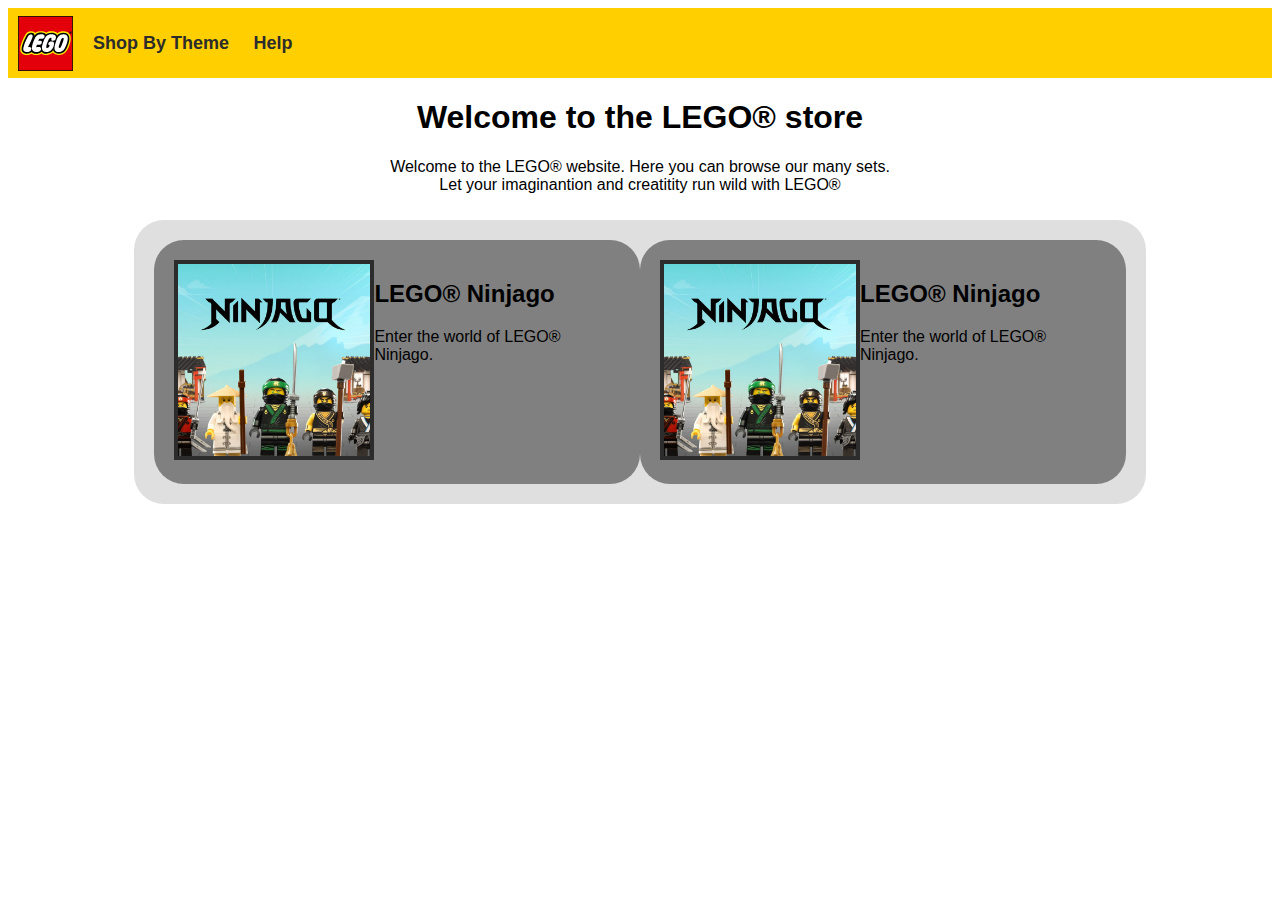
==== index.html @ f97c1113 "Worked on main page" ====
<!DOCTYPE html>
<html lang="en">
    <head>
        <title>Lego</title>
        <link rel="stylesheet" href="style.css">
        <link rel="icon" href="Imgs/Lego-Logo.svg">
    </head>

    <body>
        <div id="header">
            <img src="Imgs/Lego-Logo.svg" width="75" height="75">
            <ul>
                <li><a href="">Shop By Theme</a></li>
                <li><a href="">Help</a></li>
            </ul>
        </div>

        <div id="main">
            <div id = "welcome_text">
                <h1>Welcome to the LEGO&reg; store</h1>
                <p>Welcome to the LEGO&reg; website. Here you can browse our many sets.<br>
                    Let your imaginantion and creatitity run wild with LEGO&reg;</p>
            </div>

            <div id = "theme_container">
                <div class="theme">
                    <div class = "theme-img">
                        <img src="Imgs/ninjago-mainpage-crop.jpg" height="200px" width="200px">
                    </div>
                    <div class = "theme-text">
                        <h2>LEGO&reg; Ninjago</h2>
                        <p>Enter the world of LEGO&reg; Ninjago.</p>
                    </div>
                </div>
            
                <div class="theme">
                    <div class = "theme-img">
                        <img src="Imgs/ninjago-mainpage-crop.jpg" height="200px" width="200px">
                    </div>
                    <div class = "theme-text">
                        <h2>LEGO&reg; Ninjago</h2>
                        <p>Enter the world of LEGO&reg; Ninjago.</p>
                    </div>
                </div>
            </div>

            

        </div>

    </body>
</html>
---- style.css ----
*{
    box-sizing: border-box;
    font-family: sans-serif;
}

#header{
    background-color: #ffcf00;
    height: 70px;
    display: flex;
    align-items: center;
}

#header img{
    padding: 10px;
}

#header ul{
    list-style-type: none;
    margin: 0;
    padding: 0;
}

#header li{
    display: inline-block;
    padding: 10px;
    text-align: center;
    background-color: #ffcf00;
    font-size: large;
}

#header a{
    font-family: sans-serif;
    text-decoration: none;
    color: #2c2c2c;
    font-weight: bold;
}

#header a:hover{
    text-decoration: underline;
    text-decoration-style: solid; 
}

#main{
    display: flex;
    flex-direction: column;
    align-items: center;
    width: 80%;
    margin: auto;
    text-align: center;
}

main p{
    text-align: center;
}

#theme_container{
    margin: 10px;
    width: 100%;
    display: flex;
    padding: 20px;
    background-color: #DFDFDF;
    justify-content: space-evenly;
    border-radius: 30px;
}

.theme{
    display: flex;
    background-color: grey;
    border-radius: 30px;
    text-align: left;
    padding: 20px;
}

.theme img{
    border: #2c2c2c solid 4px;
}
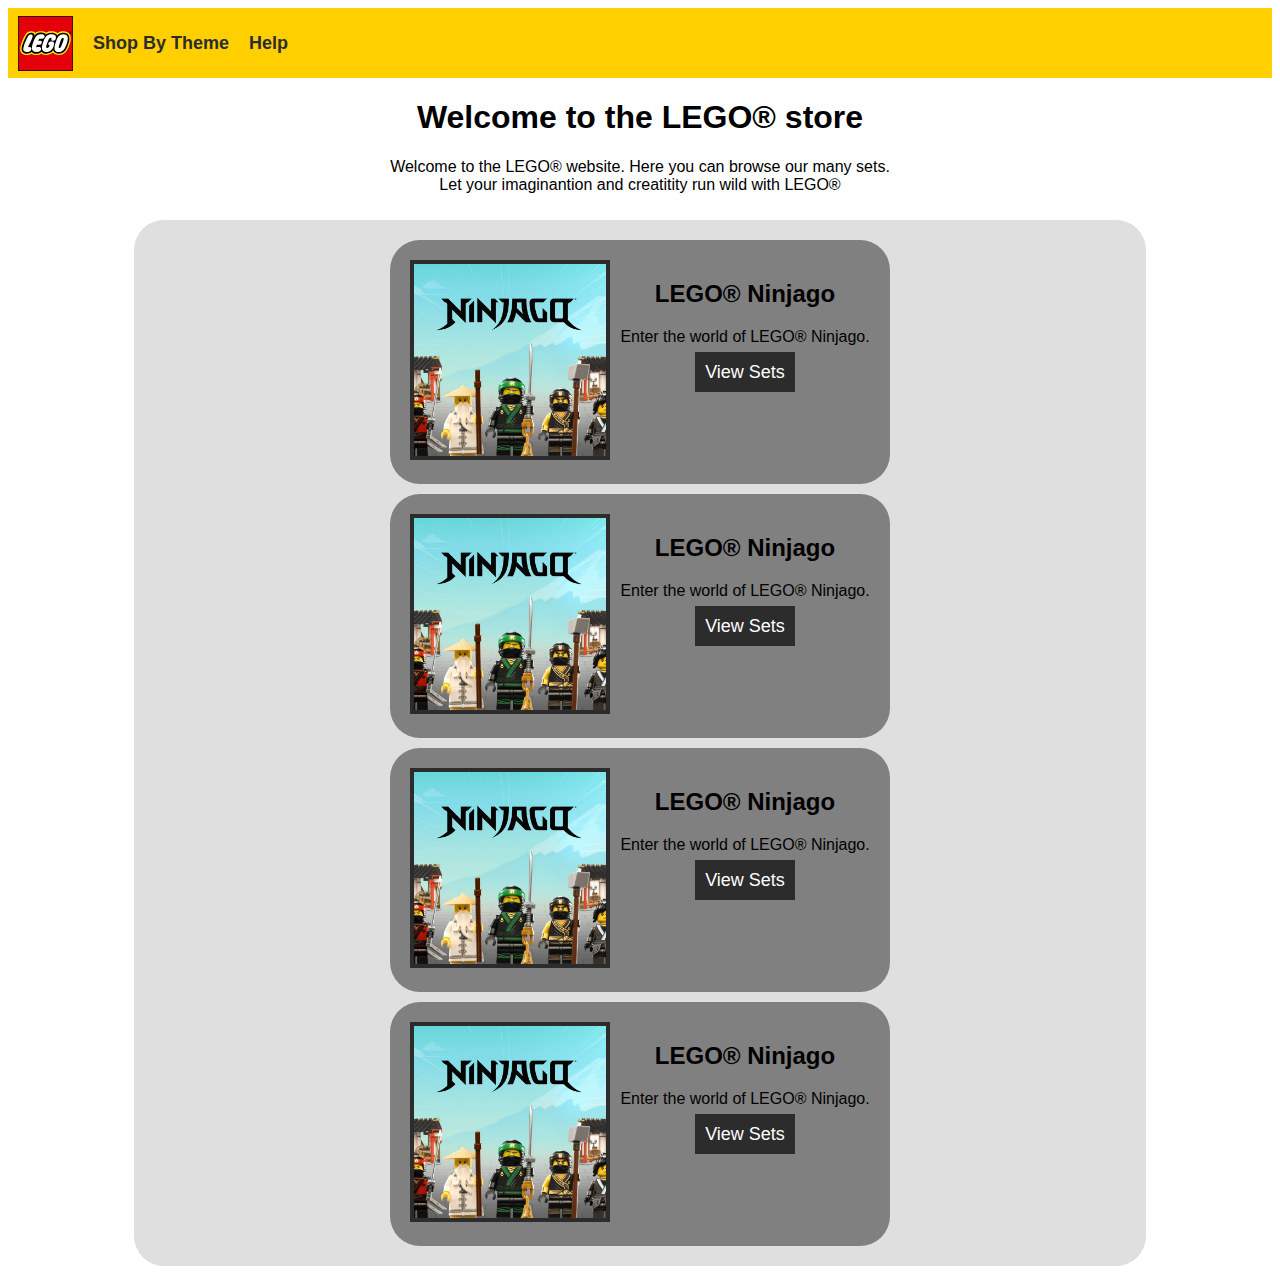
==== commit 677b80ee: "Worked on main page. Dropdown menu added" ====
--- a/index.html
+++ b/index.html
@@ -9,10 +9,15 @@
     <body>
         <div id="header">
             <img src="Imgs/Lego-Logo.svg" width="75" height="75">
-            <ul>
-                <li><a href="">Shop By Theme</a></li>
-                <li><a href="">Help</a></li>
-            </ul>
+            <div id = "dropdown">
+                <button>Shop By Theme</button>
+                <div id = "dropdown-content">
+                    <a href="#">Ninjago</a>
+                    <a href="#">Link 2</a>
+                    <a href="#">Link 3</a>
+                  </div>
+            </div>
+            <a href="">Help</a>
         </div>
 
         <div id="main">
@@ -30,6 +35,7 @@
                     <div class = "theme-text">
                         <h2>LEGO&reg; Ninjago</h2>
                         <p>Enter the world of LEGO&reg; Ninjago.</p>
+                        <a href="">View Sets</a>
                     </div>
                 </div>
             
@@ -40,9 +46,33 @@
                     <div class = "theme-text">
                         <h2>LEGO&reg; Ninjago</h2>
                         <p>Enter the world of LEGO&reg; Ninjago.</p>
+                        <a href="">View Sets</a>
+                    </div>
+                </div>
+
+                <div class="theme">
+                    <div class = "theme-img">
+                        <img src="Imgs/ninjago-mainpage-crop.jpg" height="200px" width="200px">
+                    </div>
+                    <div class = "theme-text">
+                        <h2>LEGO&reg; Ninjago</h2>
+                        <p>Enter the world of LEGO&reg; Ninjago.</p>
+                        <a href="">View Sets</a>
+                    </div>
+                </div>
+            
+                <div class="theme">
+                    <div class = "theme-img">
+                        <img src="Imgs/ninjago-mainpage-crop.jpg" height="200px" width="200px">
+                    </div>
+                    <div class = "theme-text">
+                        <h2>LEGO&reg; Ninjago</h2>
+                        <p>Enter the world of LEGO&reg; Ninjago.</p>
+                        <a href="">View Sets</a>
                     </div>
                 </div>
             </div>
+
 
             
 
--- a/style.css
+++ b/style.css
@@ -3,42 +3,65 @@
     font-family: sans-serif;
 }
 
+/* Header and Dropdown css */
 #header{
     background-color: #ffcf00;
     height: 70px;
     display: flex;
     align-items: center;
+    font-size: large;
+    text-align: center;
 }
 
 #header img{
     padding: 10px;
 }
 
-#header ul{
-    list-style-type: none;
-    margin: 0;
-    padding: 0;
+#header button{
+    background-color: #ffcf00;
+    border: none;
+    height: 70px;
 }
 
-#header li{
-    display: inline-block;
+#header a, #header button, #dropdown-content{
     padding: 10px;
-    text-align: center;
-    background-color: #ffcf00;
-    font-size: large;
-}
-
-#header a{
-    font-family: sans-serif;
     text-decoration: none;
     color: #2c2c2c;
     font-weight: bold;
+    font-size: large;
+    text-align: center;
 }
 
-#header a:hover{
+#header a:hover, #dropdown:hover button{
     text-decoration: underline;
     text-decoration-style: solid; 
 }
+
+
+#dropdown {
+    position: relative;
+    display: inline-block;
+}
+
+#dropdown-content{
+    display: none;
+    position: absolute;
+    width: 100%;
+    overflow: auto;
+    background-color: #DFDFDF;
+    z-index: 1; /*Places content in front of everything else*/
+}
+
+#dropdown-content a {
+    display: block;
+}
+
+
+#dropdown:hover #dropdown-content{
+    display: block;
+}
+
+/* End of Header and Dropdown css */
 
 #main{
     display: flex;
@@ -54,21 +77,38 @@
 }
 
 #theme_container{
+    display: flex;
+    flex-wrap: wrap;
+    gap: 10px 30px;
     margin: 10px;
     width: 100%;
-    display: flex;
     padding: 20px;
     background-color: #DFDFDF;
-    justify-content: space-evenly;
+    justify-content: center;
     border-radius: 30px;
 }
 
 .theme{
     display: flex;
+    gap: 10px;
     background-color: grey;
     border-radius: 30px;
-    text-align: left;
+    text-align: center;
     padding: 20px;
+}
+
+.theme-text a{
+    background-color: #2c2c2c;
+    color: #ffffff;
+    text-decoration: none;
+    font-size: large;
+    padding: 10px;
+}
+
+.theme-text a:hover{
+    background-color: black;
+    color: #ffffff;
+    font-weight: bold;
 }
 
 .theme img{
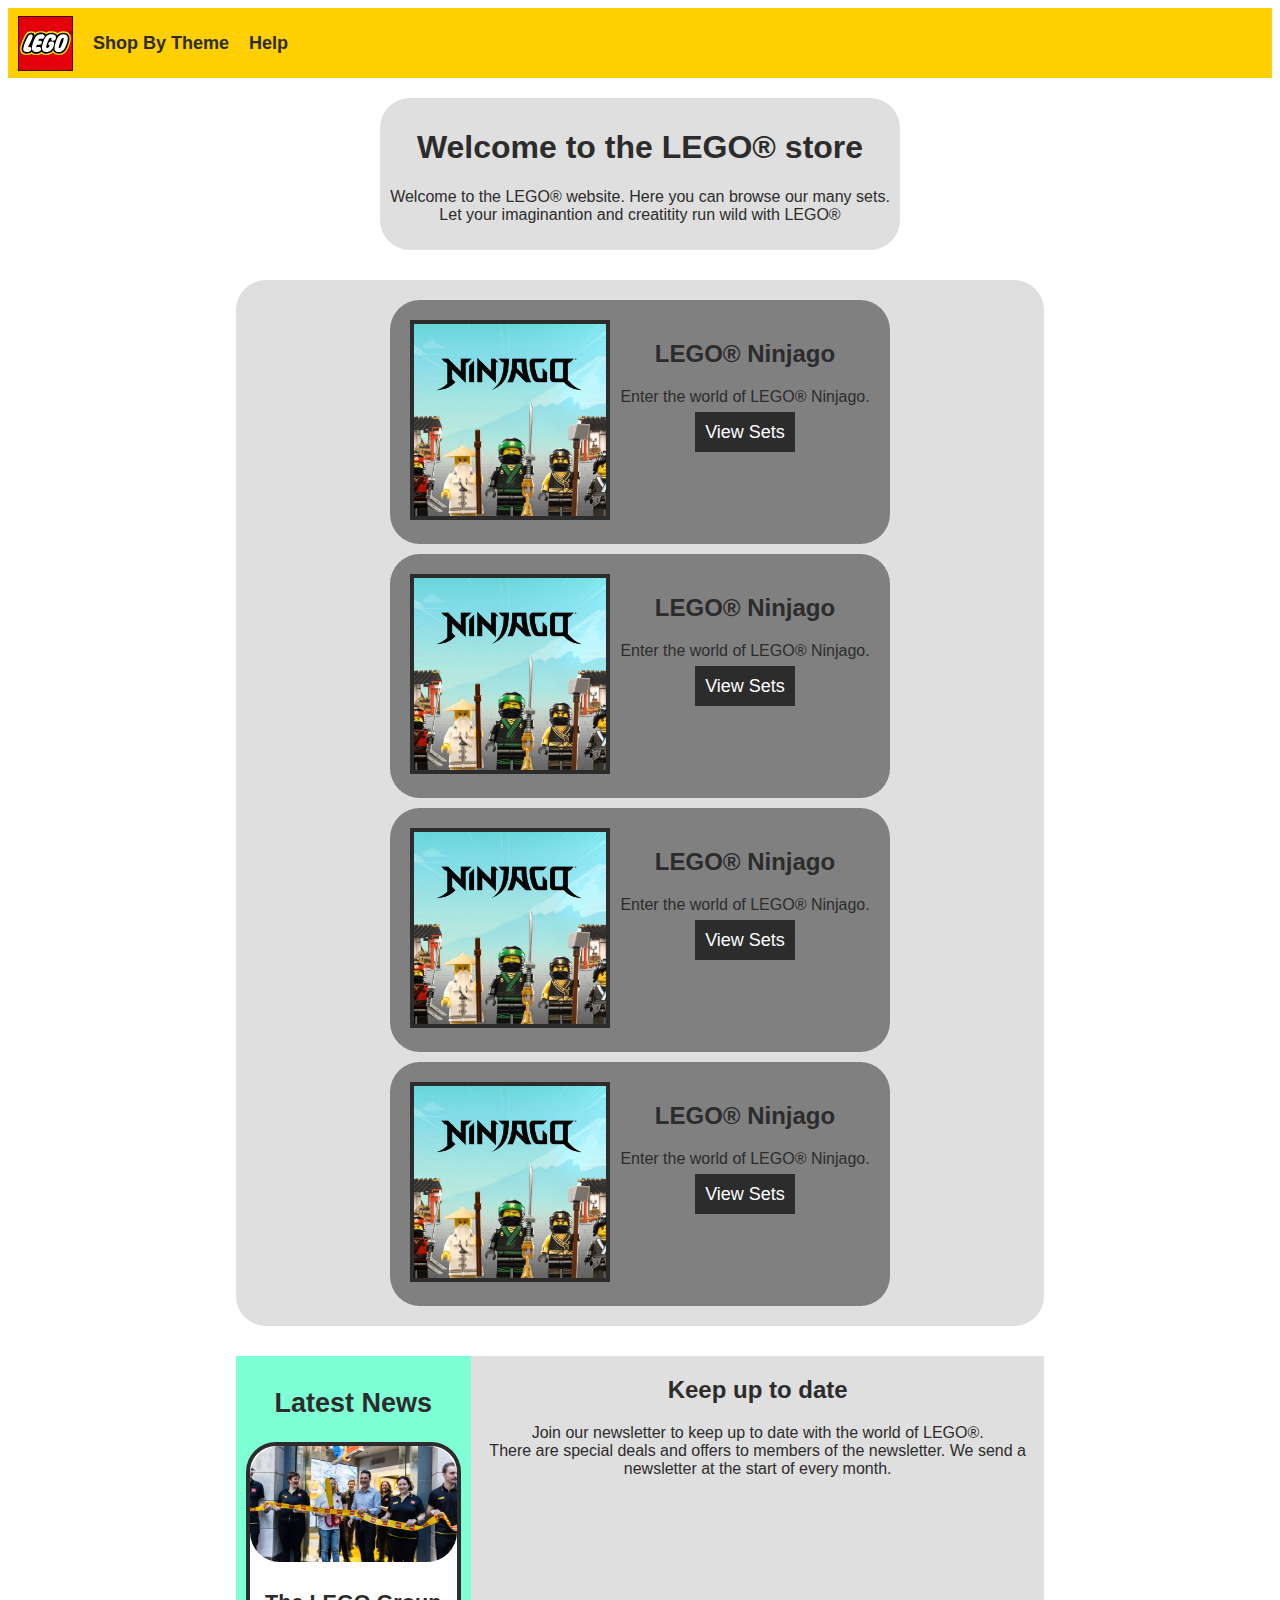
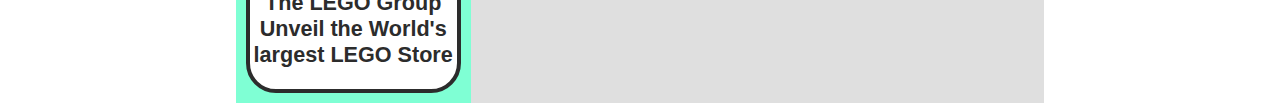
==== commit 5d21d145: "Added news section to main page" ====
--- a/index.html
+++ b/index.html
@@ -12,9 +12,9 @@
             <div id = "dropdown">
                 <button>Shop By Theme</button>
                 <div id = "dropdown-content">
-                    <a href="#">Ninjago</a>
-                    <a href="#">Link 2</a>
-                    <a href="#">Link 3</a>
+                    <a href="">Ninjago</a>
+                    <a href="">City</a>
+                    <a href="">Classic</a>
                   </div>
             </div>
             <a href="">Help</a>
@@ -30,7 +30,7 @@
             <div id = "theme_container">
                 <div class="theme">
                     <div class = "theme-img">
-                        <img src="Imgs/ninjago-mainpage-crop.jpg" height="200px" width="200px">
+                        <img src="Imgs/ninjago-mainpage-crop.jpg" alt="" height="200px" width="200px">
                     </div>
                     <div class = "theme-text">
                         <h2>LEGO&reg; Ninjago</h2>
@@ -41,7 +41,7 @@
             
                 <div class="theme">
                     <div class = "theme-img">
-                        <img src="Imgs/ninjago-mainpage-crop.jpg" height="200px" width="200px">
+                        <img src="Imgs/ninjago-mainpage-crop.jpg" alt="" height="200px" width="200px">
                     </div>
                     <div class = "theme-text">
                         <h2>LEGO&reg; Ninjago</h2>
@@ -52,7 +52,7 @@
 
                 <div class="theme">
                     <div class = "theme-img">
-                        <img src="Imgs/ninjago-mainpage-crop.jpg" height="200px" width="200px">
+                        <img src="Imgs/ninjago-mainpage-crop.jpg" alt="" height="200px" width="200px">
                     </div>
                     <div class = "theme-text">
                         <h2>LEGO&reg; Ninjago</h2>
@@ -63,7 +63,7 @@
             
                 <div class="theme">
                     <div class = "theme-img">
-                        <img src="Imgs/ninjago-mainpage-crop.jpg" height="200px" width="200px">
+                        <img src="Imgs/ninjago-mainpage-crop.jpg" alt="" height="200px" width="200px">
                     </div>
                     <div class = "theme-text">
                         <h2>LEGO&reg; Ninjago</h2>
@@ -73,7 +73,22 @@
                 </div>
             </div>
 
-
+            <div id = "news-container">
+                <div id = "latest-news">
+                    <h2>Latest News</h2>
+                    <a href = "https://www.lego.com/en-ie/aboutus/news/2023/november/the-lego-group-unveil-the-world-s-largest-lego-store">
+                        <img src="Imgs/news.jpg" alt="Lego staff opening the store" width="100%" height="auto">
+                        <p>The LEGO Group Unveil the World's largest LEGO Store</p>
+                    </a>
+                </div>
+                <div id = "news-letter">
+                    <h2>Keep up to date</h2>
+                    <p>Join our newsletter to keep up to date with the world of LEGO&reg;.<br>
+                        There are special deals and offers to members of the newsletter.
+                        We send a newsletter at the start of every month.
+                    </p>
+                </div>
+            </div>
             
 
         </div>
--- a/style.css
+++ b/style.css
@@ -1,6 +1,7 @@
 *{
     box-sizing: border-box;
     font-family: sans-serif;
+    color: #2c2c2c;
 }
 
 /* Header and Dropdown css */
@@ -26,7 +27,6 @@
 #header a, #header button, #dropdown-content{
     padding: 10px;
     text-decoration: none;
-    color: #2c2c2c;
     font-weight: bold;
     font-size: large;
     text-align: center;
@@ -63,9 +63,18 @@
 
 /* End of Header and Dropdown css */
 
+#welcome_text{
+    background-color: #DFDFDF;
+    border-radius: 30px;
+    margin-top: 20px;
+    padding: 10px;
+}
+
+
 #main{
     display: flex;
     flex-direction: column;
+    gap: 20px;
     align-items: center;
     width: 80%;
     margin: auto;
@@ -81,7 +90,7 @@
     flex-wrap: wrap;
     gap: 10px 30px;
     margin: 10px;
-    width: 100%;
+    width: 80%;
     padding: 20px;
     background-color: #DFDFDF;
     justify-content: center;
@@ -114,3 +123,44 @@
 .theme img{
     border: #2c2c2c solid 4px;
 }
+
+/* Start of news CSS */
+#news-container{
+    display: flex;
+    background-color: #DFDFDF;
+    width: 80%;
+}
+
+#latest-news{
+    display: flex;
+    flex-direction: column;
+    gap: 0px;
+    width: 40%;
+    padding: 10px;
+    font-size: large;
+    font-weight: bold;
+    background-color: aquamarine;
+}
+
+#latest-news a{
+    background-color: #ffffff;
+    font-weight: bold;
+    font-size: larger;
+    text-align: center;
+    text-decoration: none;
+    border-radius: 30px;
+    border: #2c2c2c solid 4px;
+}
+
+
+#latest-news a:hover{
+    border: black solid 4px;
+}
+
+#latest-news img{
+    border-radius: 30px;
+}
+
+#news-letter{
+
+}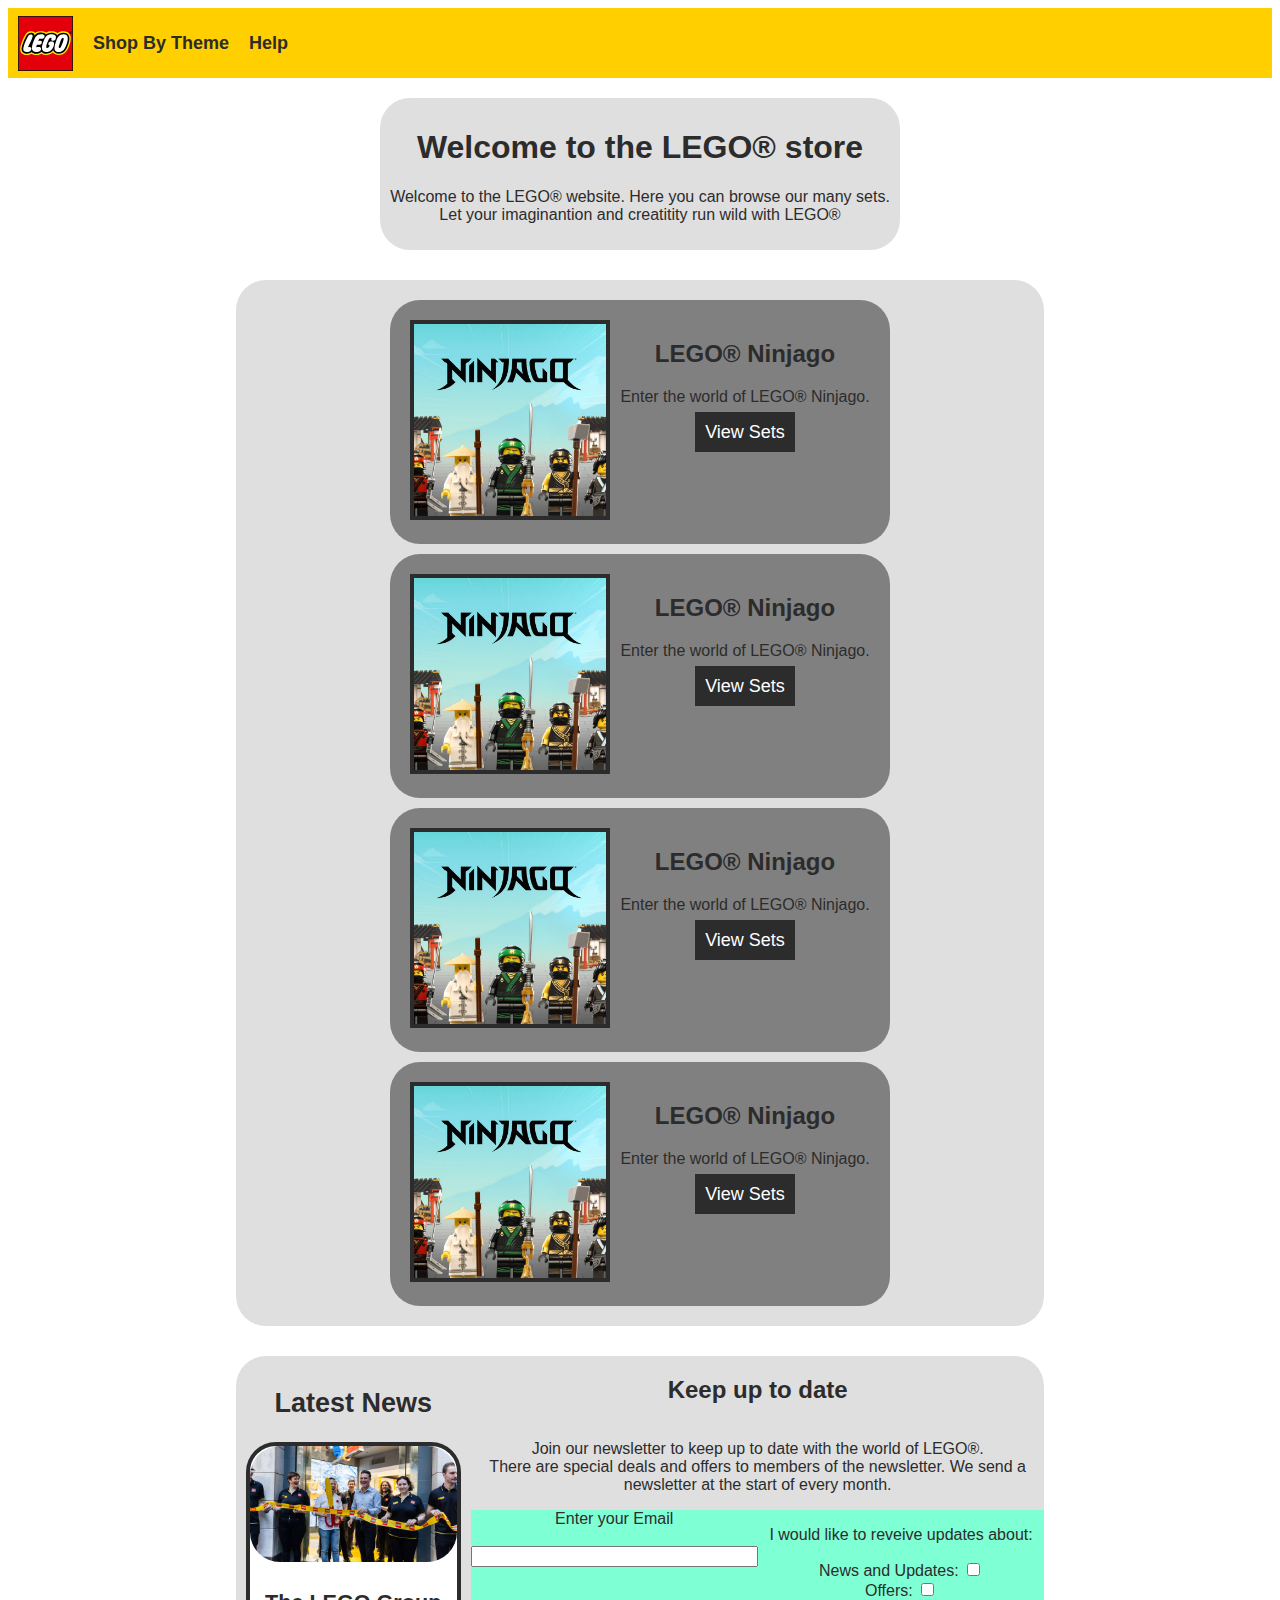
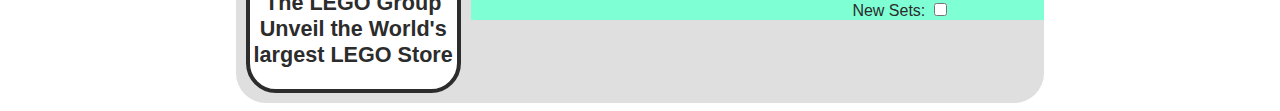
==== commit 79b0e892: "Worked on main page" ====
--- a/index.html
+++ b/index.html
@@ -87,6 +87,30 @@
                         There are special deals and offers to members of the newsletter.
                         We send a newsletter at the start of every month.
                     </p>
+
+                    <form>
+                        <div id = "email-form">
+                            <label for = "email">Enter your Email</label><br>
+                            <input type="text" id="email" name="email">
+                        </div>
+                        <div id = "checkboxes">
+                            <p>I would like to reveive updates about:</p>
+                            <div>
+                                <label for="news">News and Updates:</label>
+                                <input type="checkbox" id="news" name="Newsletter">
+                            </div>
+
+                            <div>
+                                <label for="offers">Offers:</label>
+                                <input type="checkbox" id="offers" name="Newsletter">
+                            </div>
+
+                            <div>
+                                <label for="new_sets">New Sets:</label>
+                                <input type="checkbox" id="new_sets" name="Newsletter">
+                            </div>
+                        </div>
+                    </form>
                 </div>
             </div>
             
--- a/style.css
+++ b/style.css
@@ -63,6 +63,8 @@
 
 /* End of Header and Dropdown css */
 
+
+/* Start of main body css */
 #welcome_text{
     background-color: #DFDFDF;
     border-radius: 30px;
@@ -123,12 +125,15 @@
 .theme img{
     border: #2c2c2c solid 4px;
 }
+/* End of main body css */
+
 
 /* Start of news CSS */
 #news-container{
     display: flex;
     background-color: #DFDFDF;
     width: 80%;
+    border-radius: 30px;
 }
 
 #latest-news{
@@ -139,7 +144,6 @@
     padding: 10px;
     font-size: large;
     font-weight: bold;
-    background-color: aquamarine;
 }
 
 #latest-news a{
@@ -155,6 +159,7 @@
 
 #latest-news a:hover{
     border: black solid 4px;
+    color: black;
 }
 
 #latest-news img{
@@ -162,5 +167,26 @@
 }
 
 #news-letter{
+    display: flex;
+    flex-direction: column;
+}
 
-}+#news-letter form{
+    display: flex;
+    width: 100%;
+    background-color: aquamarine;
+}
+
+#email-form{
+    display: flex;
+    flex-direction: column;
+    width: 50%;
+}
+
+#checkboxes{
+    display: flex;
+    flex-direction: column;
+    width: 50%;
+}
+
+/* End of news CSS */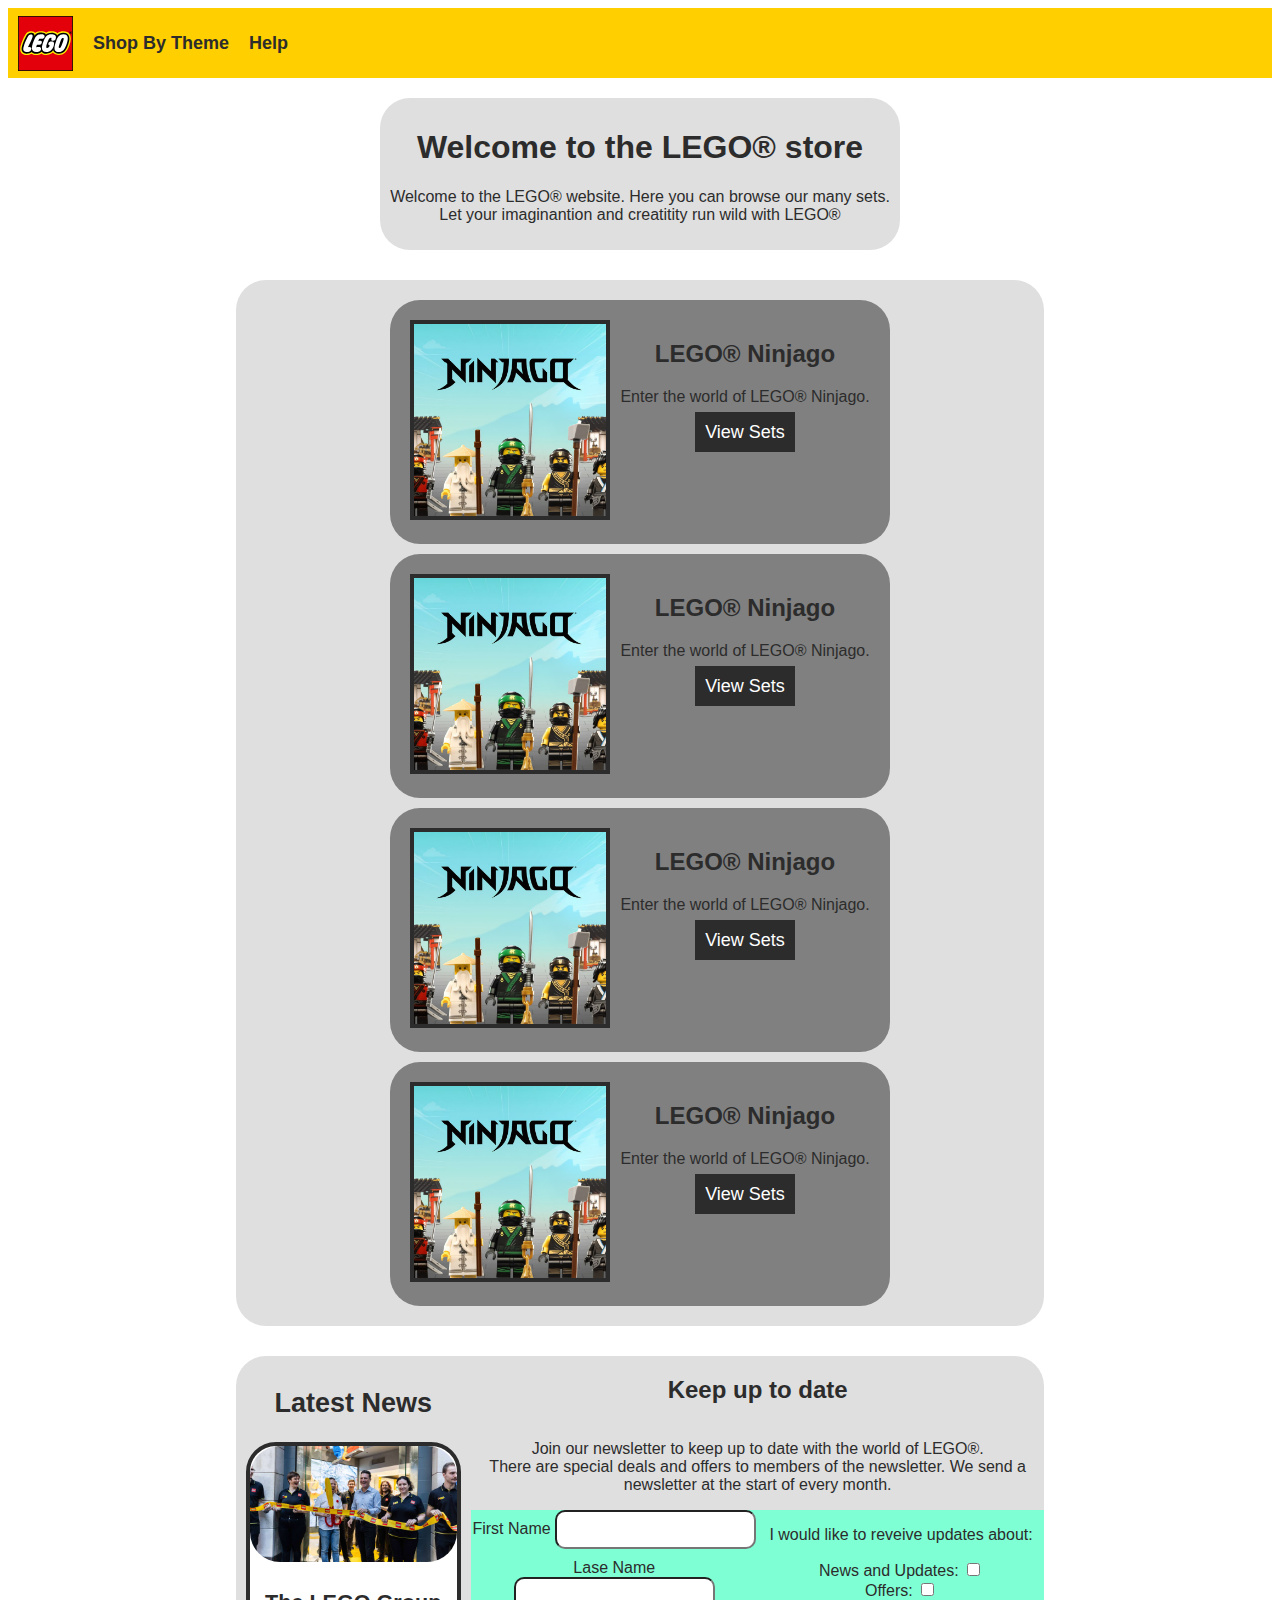
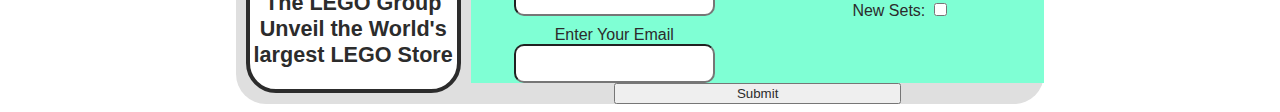
==== commit 599d26a8: "Worked on main page" ====
--- a/index.html
+++ b/index.html
@@ -90,8 +90,20 @@
 
                     <form>
                         <div id = "email-form">
-                            <label for = "email">Enter your Email</label><br>
-                            <input type="text" id="email" name="email">
+                            <div>
+                                <label for = "first_name">First Name</label>
+                                <input type="text" id="first_name" name="first_name">
+                            </div>
+
+                            <div>
+                                <label for = "last_name">Lase Name</label>
+                                <input type="text" id="last_name" name="last_name">
+                            </div>
+
+                            <div>
+                                <label for = "email">Enter Your Email</label>
+                                <input type="text" id="email" name="email">
+                            </div>
                         </div>
                         <div id = "checkboxes">
                             <p>I would like to reveive updates about:</p>
@@ -111,6 +123,9 @@
                             </div>
                         </div>
                     </form>
+
+                    <button>Submit</button>
+
                 </div>
             </div>
             
--- a/style.css
+++ b/style.css
@@ -181,6 +181,7 @@
     display: flex;
     flex-direction: column;
     width: 50%;
+    gap: 10px;
 }
 
 #checkboxes{
@@ -189,4 +190,16 @@
     width: 50%;
 }
 
+#news-letter input{
+    background-color: white;
+    padding: 10px;
+    border-radius: 10px;
+    color: black
+}
+
+#news-letter button{
+    margin: auto;
+    width: 50%;
+}
+
 /* End of news CSS */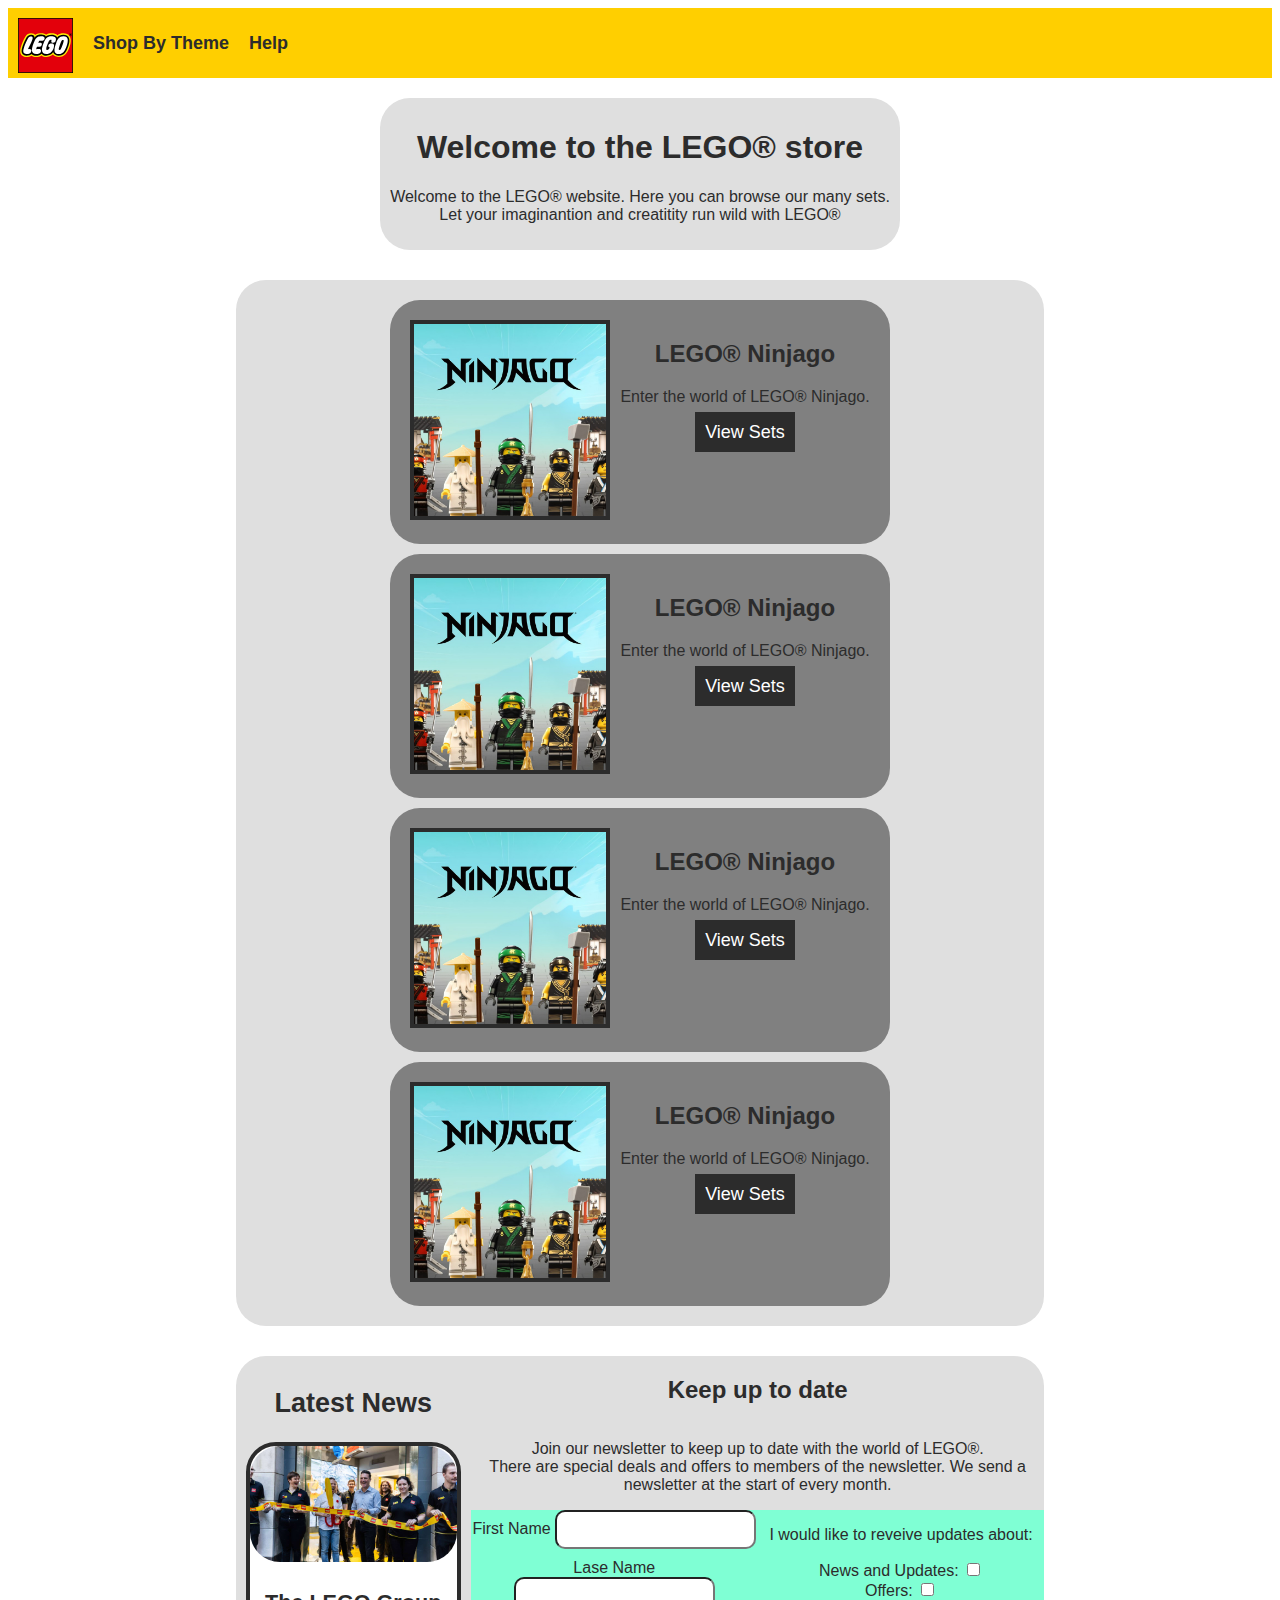
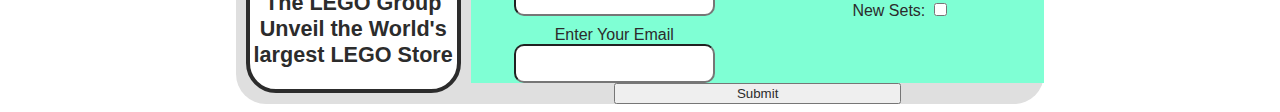
==== commit ac0d0db4: "Added link back to main page. Made the logo a link" ====
--- a/index.html
+++ b/index.html
@@ -8,16 +8,19 @@
 
     <body>
         <div id="header">
-            <img src="Imgs/Lego-Logo.svg" width="75" height="75">
+            <div id="logo">
+                <a href="index.html"><img src="Imgs/Lego-Logo.svg" width="75" height="75"></a>
+            </div>
             <div id = "dropdown">
                 <button>Shop By Theme</button>
                 <div id = "dropdown-content">
-                    <a href="">Ninjago</a>
-                    <a href="">City</a>
-                    <a href="">Classic</a>
+                    <a class = "link" href="">Ninjago</a>
+                    <a class = "link" href="">City</a>
+                    <a class = "link" href="">Classic</a>
+                    <a class = "link" href="">City</a>
                   </div>
             </div>
-            <a href="">Help</a>
+            <a class = "link" href="HelpPage.html">Help</a>
         </div>
 
         <div id="main">
--- a/style.css
+++ b/style.css
@@ -24,7 +24,11 @@
     height: 70px;
 }
 
-#header a, #header button, #dropdown-content{
+#logo{
+    height: inherit;
+}
+
+.link, #header button, #dropdown-content{
     padding: 10px;
     text-decoration: none;
     font-weight: bold;
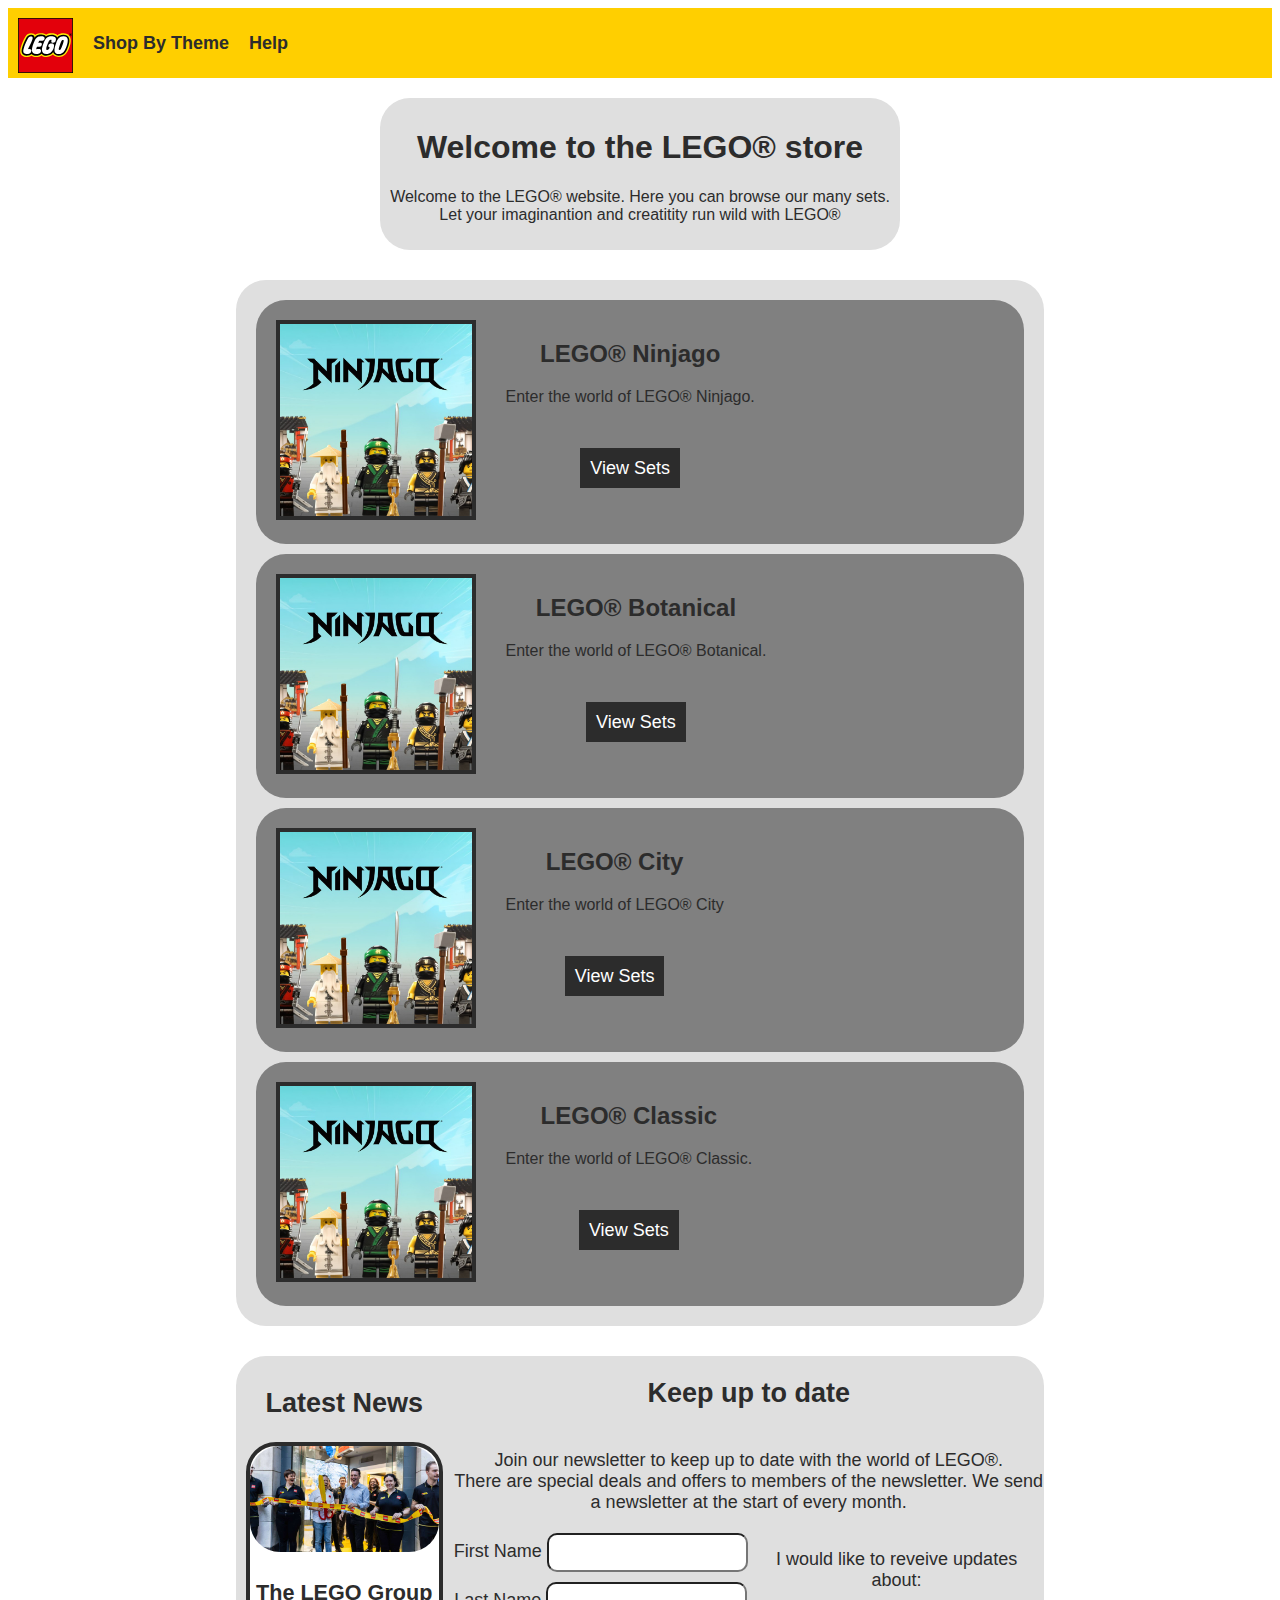
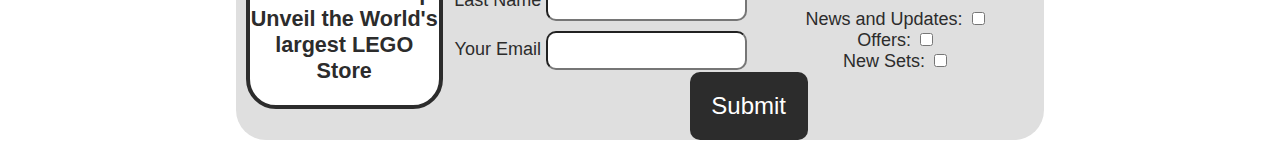
==== commit be0c0070: "Nealry finished main page" ====
--- a/index.html
+++ b/index.html
@@ -4,6 +4,7 @@
         <title>Lego</title>
         <link rel="stylesheet" href="style.css">
         <link rel="icon" href="Imgs/Lego-Logo.svg">
+        <script src="main.js"></script>
     </head>
 
     <body>
@@ -14,10 +15,10 @@
             <div id = "dropdown">
                 <button>Shop By Theme</button>
                 <div id = "dropdown-content">
-                    <a class = "link" href="">Ninjago</a>
-                    <a class = "link" href="">City</a>
-                    <a class = "link" href="">Classic</a>
-                    <a class = "link" href="">City</a>
+                    <a class = "link" href="Ninjago.html">Ninjago</a>
+                    <a class = "link" href="botanical.html">Botanical</a>
+                    <a class = "link" href="https://www.lego.com/en-ie/themes/classic">Classic</a>
+                    <a class = "link" href="https://www.lego.com/en-ie/themes/city">City</a>
                   </div>
             </div>
             <a class = "link" href="HelpPage.html">Help</a>
@@ -38,7 +39,8 @@
                     <div class = "theme-text">
                         <h2>LEGO&reg; Ninjago</h2>
                         <p>Enter the world of LEGO&reg; Ninjago.</p>
-                        <a href="">View Sets</a>
+                        <br><br>
+                        <a href="Ninjago.html">View Sets</a>
                     </div>
                 </div>
             
@@ -47,9 +49,10 @@
                         <img src="Imgs/ninjago-mainpage-crop.jpg" alt="" height="200px" width="200px">
                     </div>
                     <div class = "theme-text">
-                        <h2>LEGO&reg; Ninjago</h2>
-                        <p>Enter the world of LEGO&reg; Ninjago.</p>
-                        <a href="">View Sets</a>
+                        <h2>LEGO&reg; Botanical</h2>
+                        <p>Enter the world of LEGO&reg; Botanical.</p>
+                        <br><br>
+                        <a href="botanical.html">View Sets</a>
                     </div>
                 </div>
 
@@ -58,9 +61,10 @@
                         <img src="Imgs/ninjago-mainpage-crop.jpg" alt="" height="200px" width="200px">
                     </div>
                     <div class = "theme-text">
-                        <h2>LEGO&reg; Ninjago</h2>
-                        <p>Enter the world of LEGO&reg; Ninjago.</p>
-                        <a href="">View Sets</a>
+                        <h2>LEGO&reg; City</h2>
+                        <p>Enter the world of LEGO&reg; City</p>
+                        <br><br>
+                        <a href="https://www.lego.com/en-ie/themes/city">View Sets</a>
                     </div>
                 </div>
             
@@ -69,9 +73,10 @@
                         <img src="Imgs/ninjago-mainpage-crop.jpg" alt="" height="200px" width="200px">
                     </div>
                     <div class = "theme-text">
-                        <h2>LEGO&reg; Ninjago</h2>
-                        <p>Enter the world of LEGO&reg; Ninjago.</p>
-                        <a href="">View Sets</a>
+                        <h2>LEGO&reg; Classic</h2>
+                        <p>Enter the world of LEGO&reg; Classic.</p>
+                        <br><br>
+                        <a href="https://www.lego.com/en-ie/themes/classic">View Sets</a>
                     </div>
                 </div>
             </div>
@@ -99,12 +104,12 @@
                             </div>
 
                             <div>
-                                <label for = "last_name">Lase Name</label>
+                                <label for = "last_name">Last Name</label>
                                 <input type="text" id="last_name" name="last_name">
                             </div>
 
                             <div>
-                                <label for = "email">Enter Your Email</label>
+                                <label for = "email">Your Email</label>
                                 <input type="text" id="email" name="email">
                             </div>
                         </div>
@@ -127,7 +132,7 @@
                         </div>
                     </form>
 
-                    <button>Submit</button>
+                    <button onclick="newsletter();">Submit</button>
 
                 </div>
             </div>
--- a/style.css
+++ b/style.css
@@ -110,6 +110,7 @@
     border-radius: 30px;
     text-align: center;
     padding: 20px;
+    flex-grow: 1;
 }
 
 .theme-text a{
@@ -126,6 +127,11 @@
     font-weight: bold;
 }
 
+.theme-text{
+    margin-left: 20px;
+}
+
+
 .theme img{
     border: #2c2c2c solid 4px;
 }
@@ -171,6 +177,7 @@
 }
 
 #news-letter{
+    font-size: large;
     display: flex;
     flex-direction: column;
 }
@@ -178,12 +185,12 @@
 #news-letter form{
     display: flex;
     width: 100%;
-    background-color: aquamarine;
 }
 
 #email-form{
     display: flex;
     flex-direction: column;
+    justify-content: center;
     width: 50%;
     gap: 10px;
 }
@@ -202,8 +209,19 @@
 }
 
 #news-letter button{
+    background-color: #2c2c2c;
+    color: #ffffff;
     margin: auto;
-    width: 50%;
+    width: 20%;
+    padding: 20px;
+    border-radius: 10px;
+    border: none;
+    font-size: x-large;
+}
+
+#news-letter button:hover{
+    background-color: black;
+    font-weight: bold;
 }
 
 /* End of news CSS */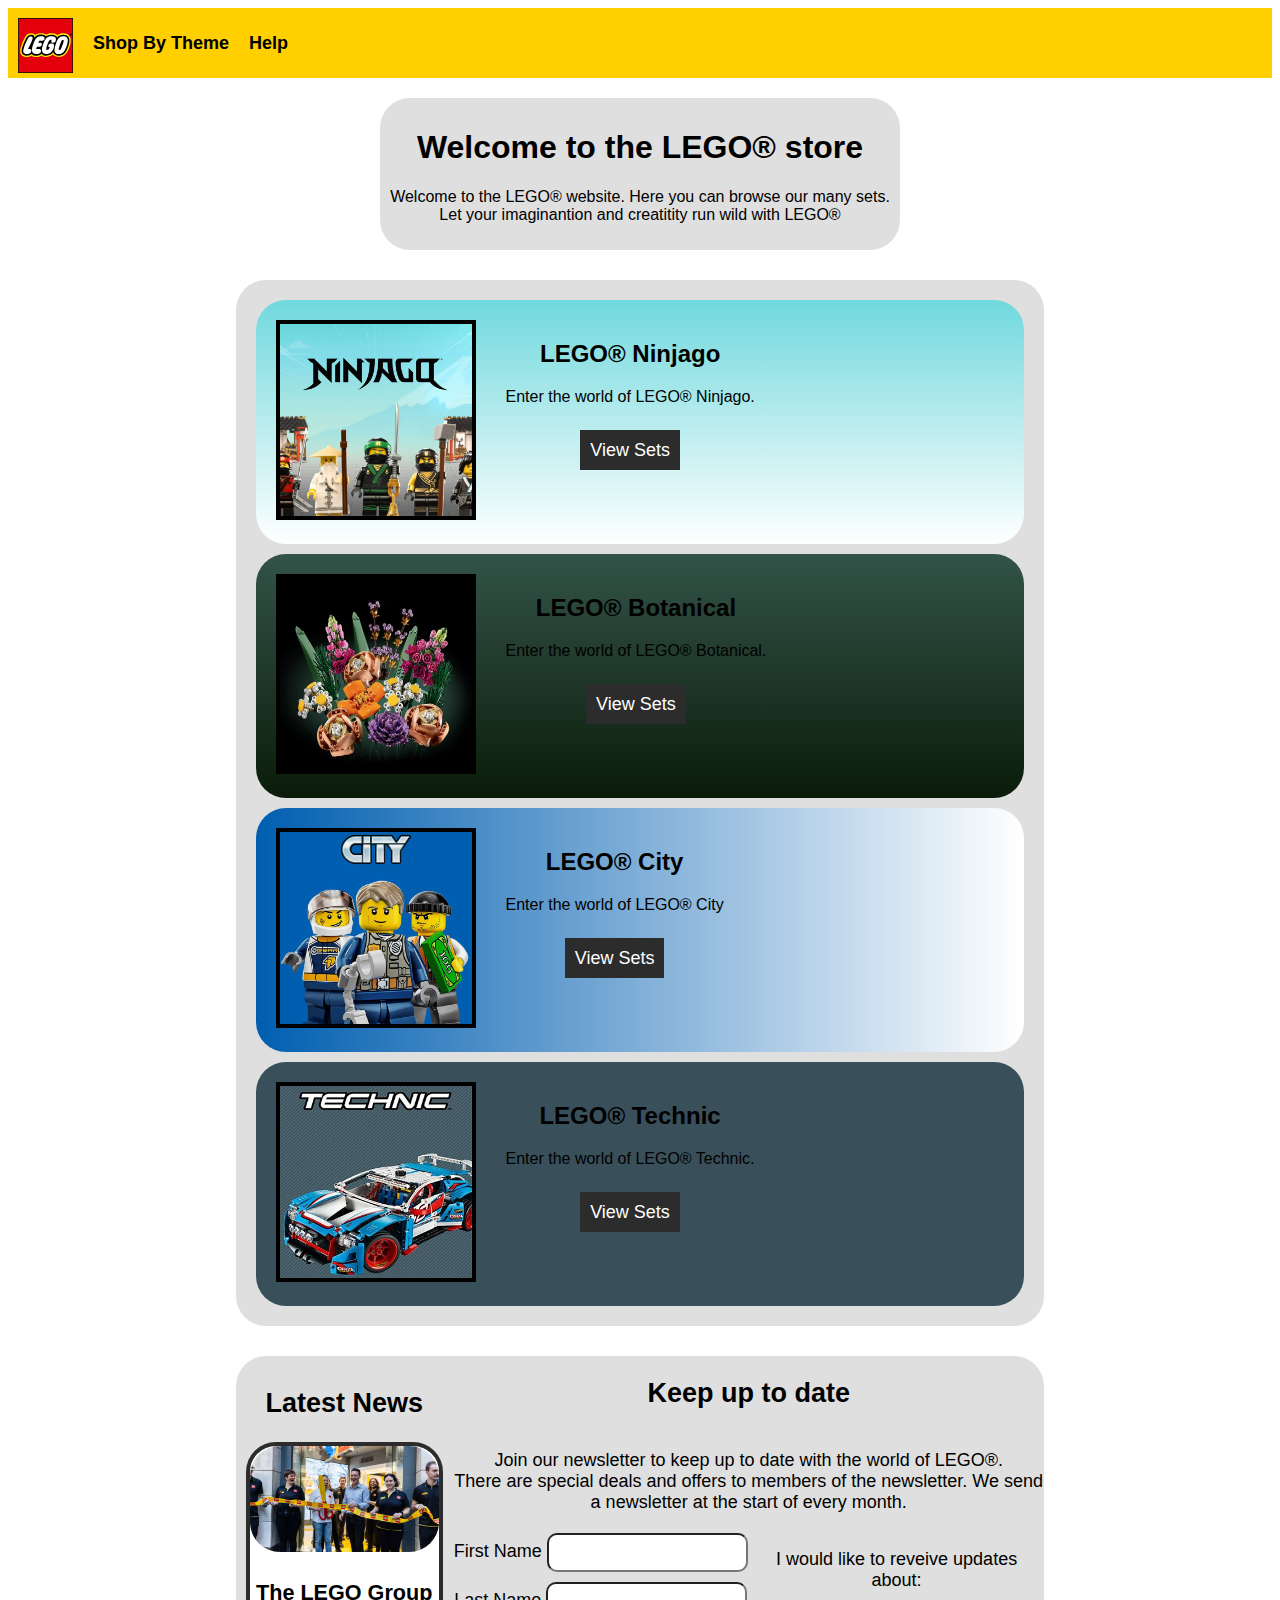
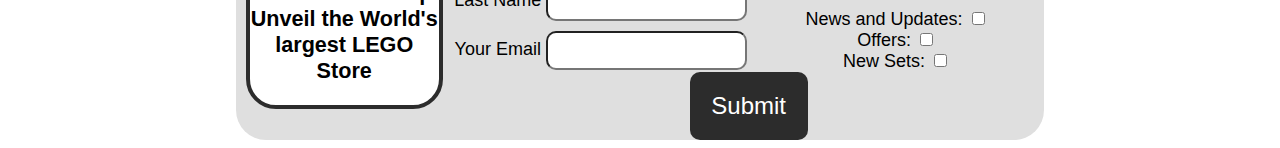
==== commit 45b6c239: "worked on main page added images." ====
--- a/index.html
+++ b/index.html
@@ -32,50 +32,50 @@
             </div>
 
             <div id = "theme_container">
-                <div class="theme">
+                <div class="theme" style="background-image: linear-gradient(#70d9dd, white);" >
                     <div class = "theme-img">
                         <img src="Imgs/ninjago-mainpage-crop.jpg" alt="" height="200px" width="200px">
                     </div>
                     <div class = "theme-text">
                         <h2>LEGO&reg; Ninjago</h2>
                         <p>Enter the world of LEGO&reg; Ninjago.</p>
-                        <br><br>
+                        <br>
                         <a href="Ninjago.html">View Sets</a>
                     </div>
                 </div>
             
-                <div class="theme">
+                <div class="theme" style="background-image: linear-gradient(#325348 ,#0b1c09);">
                     <div class = "theme-img">
-                        <img src="Imgs/ninjago-mainpage-crop.jpg" alt="" height="200px" width="200px">
+                        <img src="Imgs/botanical_resize.jpg" height="200px" width="200px">
                     </div>
                     <div class = "theme-text">
                         <h2>LEGO&reg; Botanical</h2>
                         <p>Enter the world of LEGO&reg; Botanical.</p>
-                        <br><br>
+                        <br>
                         <a href="botanical.html">View Sets</a>
                     </div>
                 </div>
 
-                <div class="theme">
-                    <div class = "theme-img">
-                        <img src="Imgs/ninjago-mainpage-crop.jpg" alt="" height="200px" width="200px">
+                <div class="theme" style="background-image: linear-gradient(to right, #005eb0, white);">
+                    <div class = "theme-img" >
+                        <img src="Imgs/LegoCityCrop.jpg" alt="" height="200px" width="200px">
                     </div>
                     <div class = "theme-text">
                         <h2>LEGO&reg; City</h2>
                         <p>Enter the world of LEGO&reg; City</p>
-                        <br><br>
+                        <br>
                         <a href="https://www.lego.com/en-ie/themes/city">View Sets</a>
                     </div>
                 </div>
             
-                <div class="theme">
+                <div class="theme" style="background-color: #394f5a;">
                     <div class = "theme-img">
-                        <img src="Imgs/ninjago-mainpage-crop.jpg" alt="" height="200px" width="200px">
+                        <img src="Imgs/technic.jpg" alt="" height="200px" width="200px">
                     </div>
                     <div class = "theme-text">
-                        <h2>LEGO&reg; Classic</h2>
-                        <p>Enter the world of LEGO&reg; Classic.</p>
-                        <br><br>
+                        <h2>LEGO&reg; Technic</h2>
+                        <p>Enter the world of LEGO&reg; Technic.</p>
+                        <br>
                         <a href="https://www.lego.com/en-ie/themes/classic">View Sets</a>
                     </div>
                 </div>
--- a/style.css
+++ b/style.css
@@ -1,7 +1,7 @@
 *{
     box-sizing: border-box;
     font-family: sans-serif;
-    color: #2c2c2c;
+    color: black;
 }
 
 /* Header and Dropdown css */
@@ -133,7 +133,7 @@
 
 
 .theme img{
-    border: #2c2c2c solid 4px;
+    border: black solid 4px;
 }
 /* End of main body css */
 
